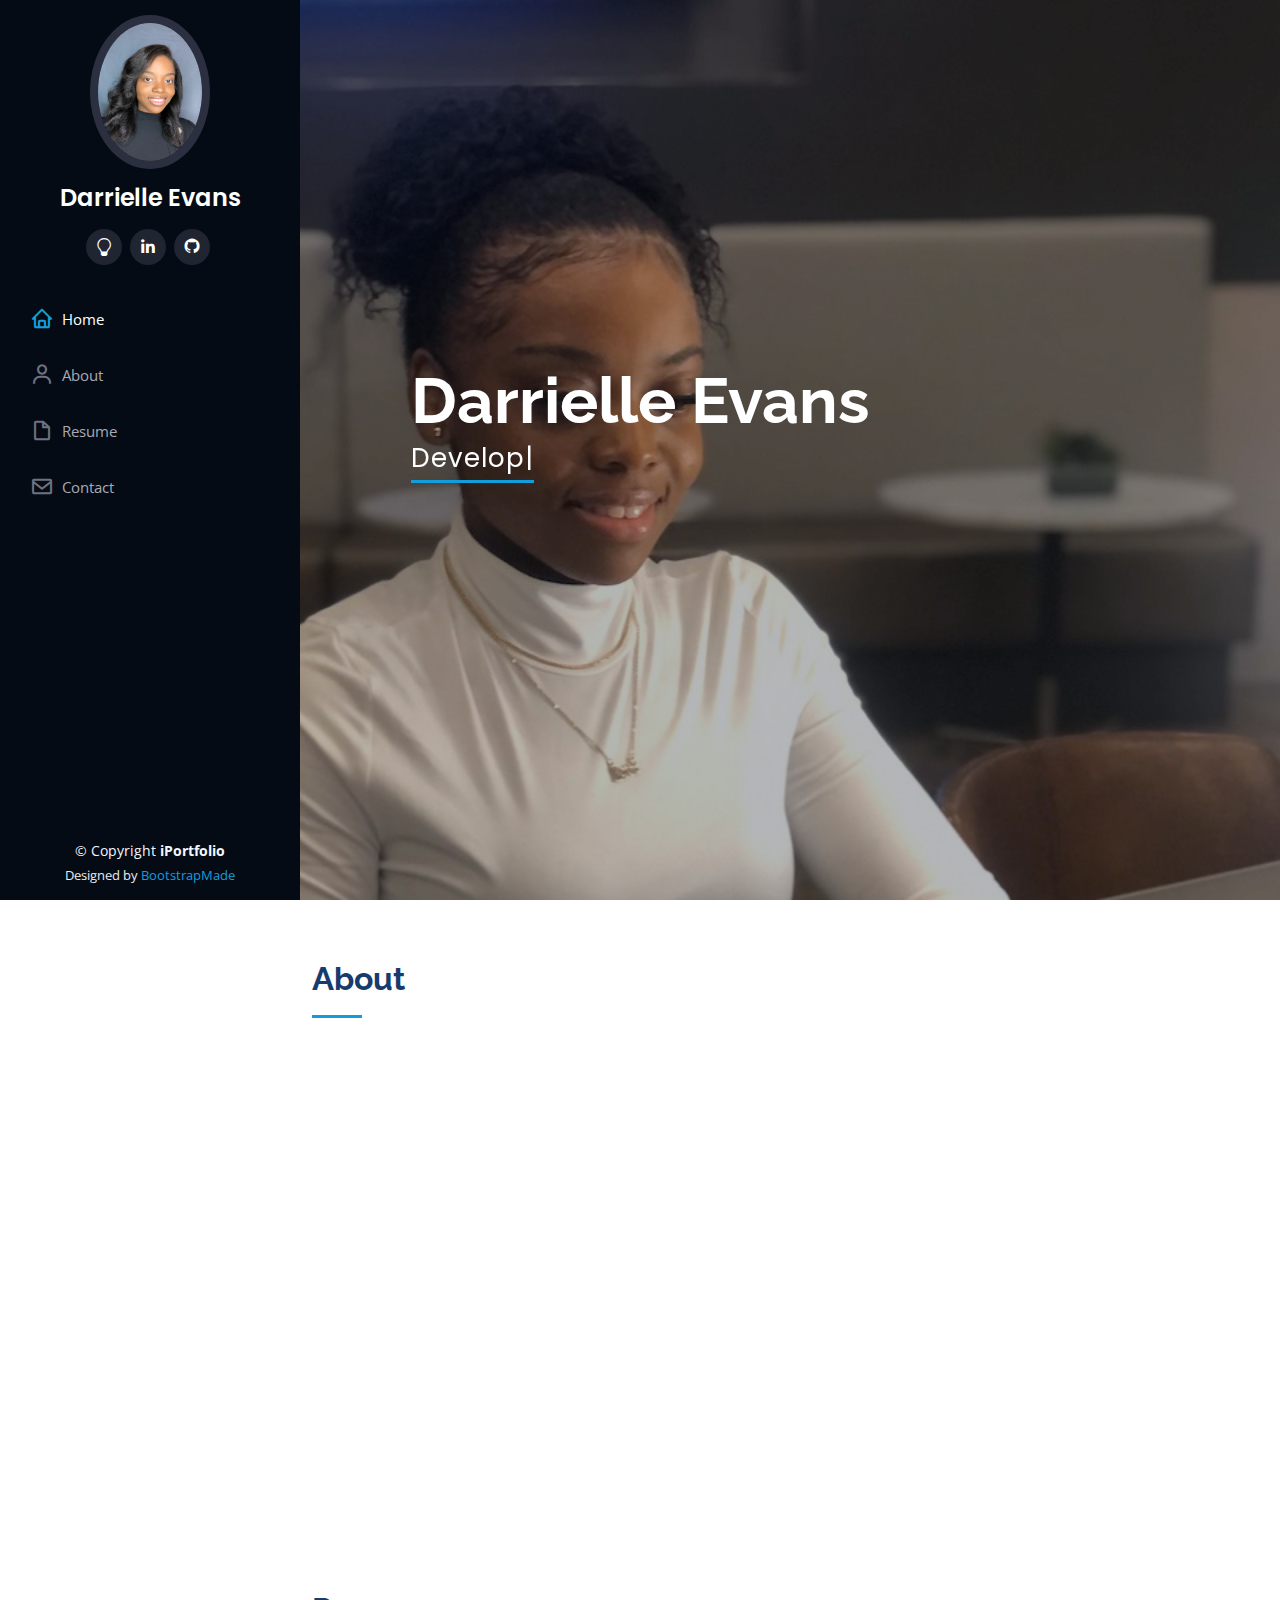
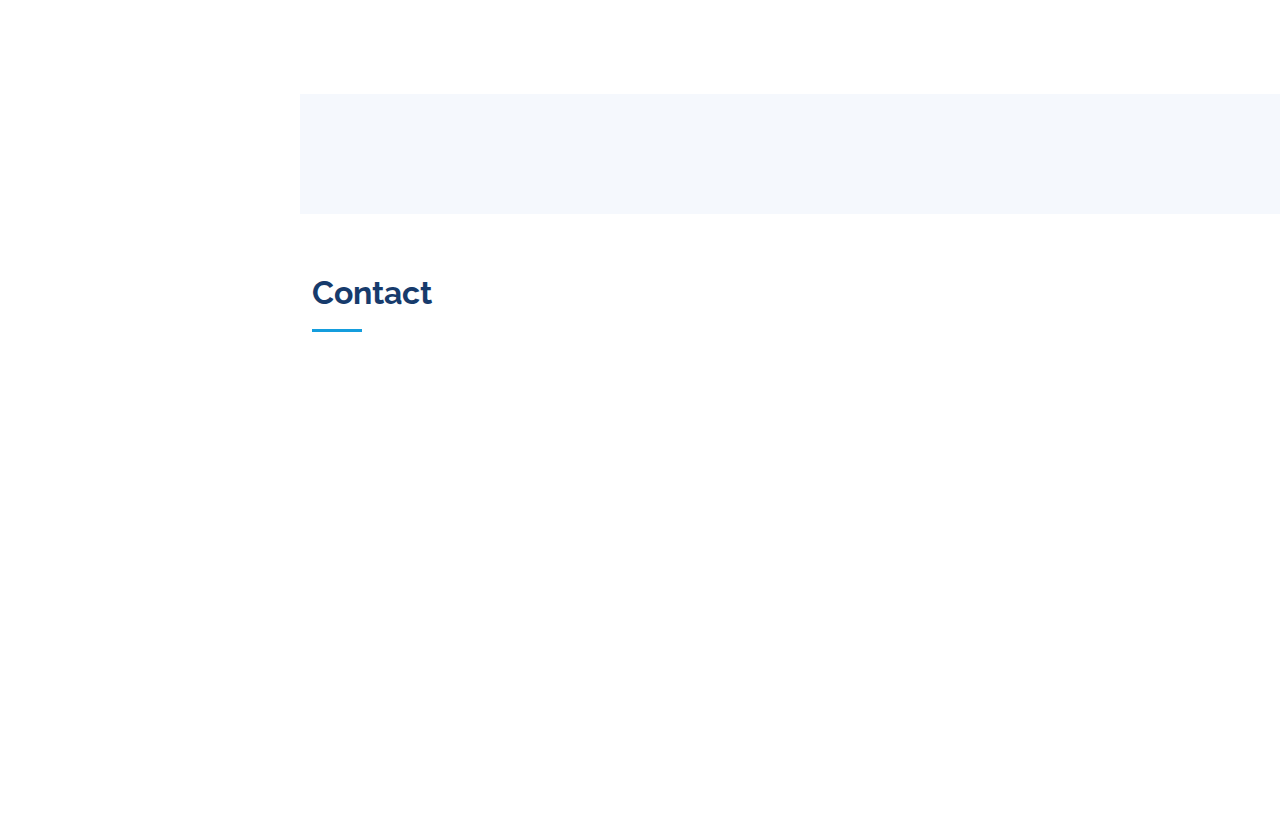
==== index.html @ 976f880f "changed title" ====
<!DOCTYPE html>
<html lang="en">

<head>
  <meta charset="utf-8">
  <meta content="width=device-width, initial-scale=1.0" name="viewport">

  <title>Darrielle Evans' Portfolio</title>
  <meta content="" name="description">
  <meta content="" name="keywords">

  <!-- Favicons -->
  <link href="assets/img/favicon.png" rel="icon">
  <link href="assets/img/apple-touch-icon.png" rel="apple-touch-icon">

  <!-- Google Fonts -->
  <link href="https://fonts.googleapis.com/css?family=Open+Sans:300,300i,400,400i,600,600i,700,700i|Raleway:300,300i,400,400i,500,500i,600,600i,700,700i|Poppins:300,300i,400,400i,500,500i,600,600i,700,700i" rel="stylesheet">

  <!-- Vendor CSS Files -->
  <link href="assets/vendor/aos/aos.css" rel="stylesheet">
  <link href="assets/vendor/bootstrap/css/bootstrap.min.css" rel="stylesheet">
  <link href="assets/vendor/bootstrap-icons/bootstrap-icons.css" rel="stylesheet">
  <link href="assets/vendor/boxicons/css/boxicons.min.css" rel="stylesheet">
  <link href="assets/vendor/glightbox/css/glightbox.min.css" rel="stylesheet">
  <link href="assets/vendor/swiper/swiper-bundle.min.css" rel="stylesheet">

  <!-- Template Main CSS File -->
  <link href="assets/css/style.css" rel="stylesheet">

  <!-- =======================================================
  * Template Name: iPortfolio - v3.7.0
  * Template URL: https://bootstrapmade.com/iportfolio-bootstrap-portfolio-websites-template/
  * Author: BootstrapMade.com
  * License: https://bootstrapmade.com/license/
  ======================================================== -->
</head>

<body>

  <!-- ======= Mobile nav toggle button ======= -->
  <i class="bi bi-list mobile-nav-toggle d-xl-none"></i>

  <!-- ======= Header ======= -->
  <header id="header">
    <div class="d-flex flex-column">

      <div class="profile">
        <img src="images/propic.jpg" alt="" class="img-fluid rounded-circle">
        <h1 class="text-light"><a href="index.html">Darrielle Evans</a></h1>
        <div class="social-links mt-3 text-center">
          <a href="https://www.bulbapp.com/Darrielleevans/portfolio" target="_blank" class="bulb"><i class="bx bxl-bi bi-lightbulb"></i></a>
          <a href="https://www.linkedin.com/in/darrielleevans/" target="_blank" class="linkedin"><i class="bx bxl-linkedin"></i></a>
          <a href="https://github.com/darrielleevans" target="_blank" class="github"><i class="bx bxl-github"></i></a>
        </div>
      </div>

      <nav id="navbar" class="nav-menu navbar">
        <ul>
          <li><a href="#hero" class="nav-link scrollto active"><i class="bx bx-home"></i> <span>Home</span></a></li>
          <li><a href="#about" class="nav-link scrollto"><i class="bx bx-user"></i> <span>About</span></a></li>
          <li><a href="#resume" class="nav-link scrollto"><i class="bx bx-file-blank"></i> <span>Resume</span></a></li>
          
          <li><a href="#contact" class="nav-link scrollto"><i class="bx bx-envelope"></i> <span>Contact</span></a></li>
        </ul>
      </nav><!-- .nav-menu -->
    </div>
  </header><!-- End Header -->

  <!-- ======= Hero Section ======= -->
  <section id="hero" class="d-flex flex-column justify-content-center align-items-center">
    <div class="hero-container" data-aos="fade-in">
      <h1>Darrielle Evans</h1>
      <p> <span class="typed" data-typed-items="Developer, Critical Thinker, Life-Long Learner"></span></p>
    </div>
  </section><!-- End Hero -->

  <main id="main">

    <!-- ======= About Section ======= -->
    <section id="about" class="about">
      <div class="container">

        <div class="section-title">
          <h2>About</h2>
          
        </div>

        <div class="row">
          <div class="col-lg-4" data-aos="fade-right">
            <img src="images/propic.jpg" class="img-fluid" alt="">
          </div>
          <div class="col-lg-8 pt-4 pt-lg-0 content" data-aos="fade-left">
            <h3>Front End Web Developer.</h3>
            <p class="fst-italic">
             HTML, CSS, JavaScript, React, Bootstrap
            </p>
            <div class="row">
              <div class="col-lg-6">
                <ul>
                  <li><i class="bi bi-chevron-right"></i> <strong>Website:</strong> <span>www.darrielleevans.com</span></li>
                  <li><i class="bi bi-chevron-right"></i> <strong>Email:</strong> <span>info@darrielleevans.com</span></li>
                  <li><i class="bi bi-chevron-right"></i> <strong>City:</strong> <span>Dallas-Forth Metroplex</span></li>
                </ul>

              </div>
              <p>Problem solver and goal-oriented Front End Developer pivoting from Education with experience designing webpages.
                  I have the ability to work cross-team or individually to strategize and meet goals. I love seeking new challenges.
              </p>

            </div>
            <p>
            
            </p>
          </div>
        </div>

      </div>
    </section><!-- End About Section -->


    

 

    <!-- ======= Resume Section ======= -->
    <section id="resume" class="resume">
      <div class="container">

        <div class="section-title">
          <h2>Resume</h2>
        </div>

        <div class="row">
          <div class="col-lg-6" data-aos="fade-up">
            <h3 class="resume-title">Sumary</h3>
            <div class="resume-item pb-0">
              <h4>Darrielle Evans</h4>
              <p><em>Innovative and deadline-driven Graphic Designer with 3+ years of experience designing and developing user-centered digital/print marketing material from initial concept to final, polished deliverable.</em></p>
              <ul>
                <li>Dallas, TX</li>
                <li>info@darrielleevans.com</li>
              </ul>
            </div>

            <h3 class="resume-title">Education</h3>
            <div class="resume-item">
              <h4>FrontEnd Web Development</h4>
              <h5>2022 - 2022</h5>
              <p><em>Techbridge Cohort</em></p>
            </div>
            <div class="resume-item">
              <h4>Bachelor of Science Criminology </h4>
              <h5>2012 - 2017</h5>
              <p><em>Florida State University, Tallahassee, FL</em></p>
            </div>
          </div>
          <div class="col-lg-6" data-aos="fade-up" data-aos-delay="100">
            <h3 class="resume-title">Professional Experience</h3>
            <div class="resume-item">
              <h4>Teacher</h4>
              <h5>2020 - 2021</h5>
              <p><em>Arlington ISD, Arlington, Texas </em></p>
              <ul>
                <li>Provided a differentiated learning environment to ensure student success for various learners.
                </li>

              </ul>
            </div>
            <div class="resume-item">
              <h4>Teacher</h4>
              <h5>2019 - 2019</h5>
              <p><em>Desoto ISD, Desoto, TX</em></p>
              <ul>
                <li>Created various lessons and activities for students that allowed them to observe, question, and investigate the content to promote critical thinking skills. </li>

              </ul>
            </div>
            <div class="resume-item">
                <h4>Guest Teacher</h4>
                <h5>2017 - 2019</h5>
                <p><em>Broward County Schools , Fort Lauderdale, FL </em></p>
                <ul>
                  <li>Instructed students according to lesson plans provided by the teacher of record. Practiced effective classroom management strategies as a substitute teacher to ensure a productive learning environment for student
                  </li>
  
                </ul>
              </div>
              <div class="resume-item">
                <h4>Customer Service Rep.</h4>
                <h5>2016 - 2017</h5>
                <p><em>Remote </em></p>
                <ul>
                  <li>Handled high volume calls providing account inquiries and requests to Amazon Prime customers. Placed orders for customers for various products. Provided customer resolution to ensure a positive experience with Amazon.
                  </li>
  
                </ul>
              </div>
              <div class="resume-item">
                <h4>Apple</h4>
                <h5>2015 - 2016</h5>
                <p><em>Remote </em></p>
                <ul>
                  <li>Partnered with customers to ensure satisfaction. Responsible for troubleshooting iPhone and Mac issues. Educated customers on how to beneficially use their products. 

                  </li>
  
                </ul>
              </div>
              <div class="resume-item">
                <h4>Guest Service Lead</h4>
                <h5>2009 - 2015</h5>
                <p><em>Sunrise & Tallahassee, FL </em></p>
                <ul>
                  <li>Started as a bagging clerk and was promoted to cashier & self check-out attendant within 6 months. After 2 years, I was promoted to guest service lead where I was responsible for managing associates on the front end for the night shift and reporting and accounting for all monetary items utilized. 
                  </li>
  
                </ul>
              </div>
          </div>
        </div>

      </div>
    </section><!-- End Resume Section -->

    <!-- ======= Portfolio Section ======= -->
    <section id="portfolio" class="portfolio section-bg">
      <div class="container">

       <!-- <div class="section-title">
          <h2>Portfolio</h2>
          <p>Magnam dolores commodi suscipit. Necessitatibus eius consequatur ex aliquid fuga eum quidem. Sit sint consectetur velit. Quisquam quos quisquam cupiditate. Et nemo qui impedit suscipit alias ea. Quia fugiat sit in iste officiis commodi quidem hic quas.</p>
        </div>

        <div class="row" data-aos="fade-up">
          <div class="col-lg-12 d-flex justify-content-center">
            <ul id="portfolio-flters">
              <li data-filter="*" class="filter-active">All</li>
              <li data-filter=".filter-app">App</li>
              <li data-filter=".filter-card">Card</li>
              <li data-filter=".filter-web">Web</li>
            </ul>
          </div>
        </div>

        <div class="row portfolio-container" data-aos="fade-up" data-aos-delay="100">

          <div class="col-lg-4 col-md-6 portfolio-item filter-app">
            <div class="portfolio-wrap">
              <img src="assets/img/portfolio/portfolio-1.jpg" class="img-fluid" alt="">
              <div class="portfolio-links">
                <a href="assets/img/portfolio/portfolio-1.jpg" data-gallery="portfolioGallery" class="portfolio-lightbox" title="App 1"><i class="bx bx-plus"></i></a>
                <a href="portfolio-details.html" title="More Details"><i class="bx bx-link"></i></a>
              </div>
            </div>
          </div>

          <div class="col-lg-4 col-md-6 portfolio-item filter-web">
            <div class="portfolio-wrap">
              <img src="assets/img/portfolio/portfolio-2.jpg" class="img-fluid" alt="">
              <div class="portfolio-links">
                <a href="assets/img/portfolio/portfolio-2.jpg" data-gallery="portfolioGallery" class="portfolio-lightbox" title="Web 3"><i class="bx bx-plus"></i></a>
                <a href="portfolio-details.html" title="More Details"><i class="bx bx-link"></i></a>
              </div>
            </div>
          </div>




        </div>

      </div>
    -->
    </section><!-- End Portfolio Section -->

 

  

    <!-- ======= Contact Section ======= -->
    <section id="contact" class="contact">
      <div class="container">

        <div class="section-title">
          <h2>Contact</h2>
         
        </div>

        <div class="row" data-aos="fade-in">

          <div class="col-lg-5 d-flex align-items-stretch">
            <div class="info">
              <div class="address">
                <i class="bi bi-geo-alt"></i>
                <h4>Location:</h4>
                <p>Dallas, Tx</p>
              </div>

              <div class="email">
                <i class="bi bi-envelope"></i>
                <h4>Email:</h4>
                <p>info@darrielleevans.com</p>
              </div>



              
            </div>

          </div>

          <div class="col-lg-7 mt-5 mt-lg-0 d-flex align-items-stretch">
            <iframe src="https://www.google.com/maps/embed?pb=!1m18!1m12!1m3!1d429176.33076014783!2d-97.0117475533647!3d32.82035248265739!2m3!1f0!2f0!3f0!3m2!1i1024!2i768!4f13.1!3m3!1m2!1s0x864c19f77b45974b%3A0xb9ec9ba4f647678f!2sDallas%2C%20TX%2C%20USA!5e0!3m2!1sen!2sbg!4v1617461266663!5m2!1sen!2sbg" frameborder="0" style="border:0; width: 100%; height: 310px;" allowfullscreen></iframe>


        </div>

      </div>
    </section><!-- End Contact Section -->

  </main><!-- End #main -->

  <!-- ======= Footer ======= -->
  <footer id="footer">
    <div class="container">
      <div class="copyright">
        &copy; Copyright <strong><span>iPortfolio</span></strong>
      </div>
      <div class="credits">
        <!-- All the links in the footer should remain intact. -->
        <!-- You can delete the links only if you purchased the pro version. -->
        <!-- Licensing information: https://bootstrapmade.com/license/ -->
        <!-- Purchase the pro version with working PHP/AJAX contact form: https://bootstrapmade.com/iportfolio-bootstrap-portfolio-websites-template/ -->
        Designed by <a href="https://bootstrapmade.com/">BootstrapMade</a>
      </div>
    </div>
  </footer><!-- End  Footer -->

  <a href="#" class="back-to-top d-flex align-items-center justify-content-center"><i class="bi bi-arrow-up-short"></i></a>

  <!-- Vendor JS Files -->
  <script src="assets/vendor/purecounter/purecounter.js"></script>
  <script src="assets/vendor/aos/aos.js"></script>
  <script src="assets/vendor/bootstrap/js/bootstrap.bundle.min.js"></script>
  <script src="assets/vendor/glightbox/js/glightbox.min.js"></script>
  <script src="assets/vendor/isotope-layout/isotope.pkgd.min.js"></script>
  <script src="assets/vendor/swiper/swiper-bundle.min.js"></script>
  <script src="assets/vendor/typed.js/typed.min.js"></script>
  <script src="assets/vendor/waypoints/noframework.waypoints.js"></script>
  <script src="assets/vendor/php-email-form/validate.js"></script>

  <!-- Template Main JS File -->
  <script src="assets/js/main.js"></script>

</body>

</html>
---- assets/css/style.css ----
/**
* Template Name: iPortfolio - v3.7.0
* Template URL: https://bootstrapmade.com/iportfolio-bootstrap-portfolio-websites-template/
* Author: BootstrapMade.com
* License: https://bootstrapmade.com/license/
*/

/*--------------------------------------------------------------
# General
--------------------------------------------------------------*/
body {
  font-family: "Open Sans", sans-serif;
  color: #272829;
}

a {
  color: #149ddd;
  text-decoration: none;
}

a:hover {
  color: #37b3ed;
  text-decoration: none;
}

h1, h2, h3, h4, h5, h6 {
  font-family: "Raleway", sans-serif;
}

/*--------------------------------------------------------------
# Back to top button
--------------------------------------------------------------*/
.back-to-top {
  position: fixed;
  visibility: hidden;
  opacity: 0;
  right: 15px;
  bottom: 15px;
  z-index: 996;
  background: #149ddd;
  width: 40px;
  height: 40px;
  border-radius: 50px;
  transition: all 0.4s;
}
.back-to-top i {
  font-size: 28px;
  color: #fff;
  line-height: 0;
}
.back-to-top:hover {
  background: #2eafec;
  color: #fff;
}
.back-to-top.active {
  visibility: visible;
  opacity: 1;
}

/*--------------------------------------------------------------
# Header
--------------------------------------------------------------*/
#header {
  position: fixed;
  top: 0;
  left: 0;
  bottom: 0;
  width: 300px;
  transition: all ease-in-out 0.5s;
  z-index: 9997;
  transition: all 0.5s;
  padding: 0 15px;
  background: #040b14;
  overflow-y: auto;
}
#header .profile img {
  margin: 15px auto;
  display: block;
  width: 120px;
  border: 8px solid #2c2f3f;
}
#header .profile h1 {
  font-size: 24px;
  margin: 0;
  padding: 0;
  font-weight: 600;
  -moz-text-align-last: center;
  text-align-last: center;
  font-family: "Poppins", sans-serif;
}
#header .profile h1 a, #header .profile h1 a:hover {
  color: #fff;
  text-decoration: none;
}
#header .profile .social-links a {
  font-size: 18px;
  display: inline-block;
  background: #212431;
  color: #fff;
  line-height: 1;
  padding: 8px 0;
  margin-right: 4px;
  border-radius: 50%;
  text-align: center;
  width: 36px;
  height: 36px;
  transition: 0.3s;
}
#header .profile .social-links a:hover {
  background: #149ddd;
  color: #fff;
  text-decoration: none;
}

#main {
  margin-left: 300px;
}

@media (max-width: 1199px) {
  #header {
    left: -300px;
  }

  #main {
    margin-left: 0;
  }
}
/*--------------------------------------------------------------
# Navigation Menu
--------------------------------------------------------------*/
/* Desktop Navigation */
.nav-menu {
  padding: 30px 0 0 0;
}
.nav-menu * {
  margin: 0;
  padding: 0;
  list-style: none;
}
.nav-menu > ul > li {
  position: relative;
  white-space: nowrap;
}
.nav-menu a, .nav-menu a:focus {
  display: flex;
  align-items: center;
  color: #a8a9b4;
  padding: 12px 15px;
  margin-bottom: 8px;
  transition: 0.3s;
  font-size: 15px;
}
.nav-menu a i, .nav-menu a:focus i {
  font-size: 24px;
  padding-right: 8px;
  color: #6f7180;
}
.nav-menu a:hover, .nav-menu .active, .nav-menu .active:focus, .nav-menu li:hover > a {
  text-decoration: none;
  color: #fff;
}
.nav-menu a:hover i, .nav-menu .active i, .nav-menu .active:focus i, .nav-menu li:hover > a i {
  color: #149ddd;
}

/* Mobile Navigation */
.mobile-nav-toggle {
  position: fixed;
  right: 15px;
  top: 15px;
  z-index: 9998;
  border: 0;
  font-size: 24px;
  transition: all 0.4s;
  outline: none !important;
  background-color: #149ddd;
  color: #fff;
  width: 40px;
  height: 40px;
  display: inline-flex;
  align-items: center;
  justify-content: center;
  line-height: 0;
  border-radius: 50px;
  cursor: pointer;
}

.mobile-nav-active {
  overflow: hidden;
}
.mobile-nav-active #header {
  left: 0;
}

/*--------------------------------------------------------------
# Hero Section
--------------------------------------------------------------*/
#hero {
  width: 100%;
  height: 100vh;
  background: url("/images/darriellepic.jpg") top center;
  background-size: cover;
}
#hero:before {
  content: "";
  background: rgba(5, 13, 24, 0.3);
  position: absolute;
  bottom: 0;
  top: 0;
  left: 0;
  right: 0;
  z-index: 1;
}
#hero .hero-container {
  position: relative;
  z-index: 2;
  min-width: 300px;
}
#hero h1 {
  margin: 0 0 10px 0;
  font-size: 64px;
  font-weight: 700;
  line-height: 56px;
  color: #fff;
}
#hero p {
  color: #fff;
  margin-bottom: 50px;
  font-size: 26px;
  font-family: "Poppins", sans-serif;
}
#hero p span {
  color: #fff;
  padding-bottom: 4px;
  letter-spacing: 1px;
  border-bottom: 3px solid #149ddd;
}
@media (min-width: 1024px) {
  #hero {
    background-attachment: fixed;
  }
}
@media (max-width: 768px) {
  #hero h1 {
    font-size: 28px;
    line-height: 36px;
  }
  #hero h2 {
    font-size: 18px;
    line-height: 24px;
    margin-bottom: 30px;
  }
}

/*--------------------------------------------------------------
# Sections General
--------------------------------------------------------------*/
section {
  padding: 60px 0;
  overflow: hidden;
}

.section-bg {
  background: #f5f8fd;
}

.section-title {
  padding-bottom: 30px;
}
.section-title h2 {
  font-size: 32px;
  font-weight: bold;
  margin-bottom: 20px;
  padding-bottom: 20px;
  position: relative;
  color: #173b6c;
}
.section-title h2::after {
  content: "";
  position: absolute;
  display: block;
  width: 50px;
  height: 3px;
  background: #149ddd;
  bottom: 0;
  left: 0;
}
.section-title p {
  margin-bottom: 0;
}

/*--------------------------------------------------------------
# About
--------------------------------------------------------------*/
.about .content h3 {
  font-weight: 700;
  font-size: 26px;
  color: #173b6c;
}
.about .content ul {
  list-style: none;
  padding: 0;
}
.about .content ul li {
  margin-bottom: 20px;
  display: flex;
  align-items: center;
}
.about .content ul strong {
  margin-right: 10px;
}
.about .content ul i {
  font-size: 16px;
  margin-right: 5px;
  color: #149ddd;
  line-height: 0;
}
.about .content p:last-child {
  margin-bottom: 0;
}

/*--------------------------------------------------------------
# Facts
--------------------------------------------------------------*/
.facts {
  padding-bottom: 30px;
}
.facts .count-box {
  padding: 30px;
  width: 100%;
}
.facts .count-box i {
  display: block;
  font-size: 44px;
  color: #149ddd;
  float: left;
  line-height: 0;
}
.facts .count-box span {
  font-size: 48px;
  line-height: 40px;
  display: block;
  font-weight: 700;
  color: #050d18;
  margin-left: 60px;
}
.facts .count-box p {
  padding: 15px 0 0 0;
  margin: 0 0 0 60px;
  font-family: "Raleway", sans-serif;
  font-size: 14px;
  color: #122f57;
}
.facts .count-box a {
  font-weight: 600;
  display: block;
  margin-top: 20px;
  color: #122f57;
  font-size: 15px;
  font-family: "Poppins", sans-serif;
  transition: ease-in-out 0.3s;
}
.facts .count-box a:hover {
  color: #1f5297;
}

/*--------------------------------------------------------------
# Akills
--------------------------------------------------------------*/
.skills .progress {
  height: 60px;
  display: block;
  background: none;
  border-radius: 0;
}
.skills .progress .skill {
  padding: 0;
  margin: 0 0 6px 0;
  text-transform: uppercase;
  display: block;
  font-weight: 600;
  font-family: "Poppins", sans-serif;
  color: #050d18;
}
.skills .progress .skill .val {
  float: right;
  font-style: normal;
}
.skills .progress-bar-wrap {
  background: #dce8f8;
  height: 10px;
}
.skills .progress-bar {
  width: 1px;
  height: 10px;
  transition: 0.9s;
  background-color: #149ddd;
}

/*--------------------------------------------------------------
# Resume
--------------------------------------------------------------*/
.resume .resume-title {
  font-size: 26px;
  font-weight: 700;
  margin-top: 20px;
  margin-bottom: 20px;
  color: #050d18;
}
.resume .resume-item {
  padding: 0 0 20px 20px;
  margin-top: -2px;
  border-left: 2px solid #1f5297;
  position: relative;
}
.resume .resume-item h4 {
  line-height: 18px;
  font-size: 18px;
  font-weight: 600;
  text-transform: uppercase;
  font-family: "Poppins", sans-serif;
  color: #050d18;
  margin-bottom: 10px;
}
.resume .resume-item h5 {
  font-size: 16px;
  background: #e4edf9;
  padding: 5px 15px;
  display: inline-block;
  font-weight: 600;
  margin-bottom: 10px;
}
.resume .resume-item ul {
  padding-left: 20px;
}
.resume .resume-item ul li {
  padding-bottom: 10px;
}
.resume .resume-item:last-child {
  padding-bottom: 0;
}
.resume .resume-item::before {
  content: "";
  position: absolute;
  width: 16px;
  height: 16px;
  border-radius: 50px;
  left: -9px;
  top: 0;
  background: #fff;
  border: 2px solid #1f5297;
}

/*--------------------------------------------------------------
# Portfolio
--------------------------------------------------------------*/
.portfolio .portfolio-item {
  margin-bottom: 30px;
}
.portfolio #portfolio-flters {
  padding: 0;
  margin: 0 auto 35px auto;
  list-style: none;
  text-align: center;
  background: #fff;
  border-radius: 50px;
  padding: 2px 15px;
}
.portfolio #portfolio-flters li {
  cursor: pointer;
  display: inline-block;
  padding: 10px 15px 8px 15px;
  font-size: 14px;
  font-weight: 600;
  line-height: 1;
  text-transform: uppercase;
  color: #272829;
  margin-bottom: 5px;
  transition: all 0.3s ease-in-out;
}
.portfolio #portfolio-flters li:hover, .portfolio #portfolio-flters li.filter-active {
  color: #149ddd;
}
.portfolio #portfolio-flters li:last-child {
  margin-right: 0;
}
.portfolio .portfolio-wrap {
  transition: 0.3s;
  position: relative;
  overflow: hidden;
  z-index: 1;
}
.portfolio .portfolio-wrap::before {
  content: "";
  background: rgba(255, 255, 255, 0.5);
  position: absolute;
  left: 0;
  right: 0;
  top: 0;
  bottom: 0;
  transition: all ease-in-out 0.3s;
  z-index: 2;
  opacity: 0;
}
.portfolio .portfolio-wrap .portfolio-links {
  opacity: 1;
  left: 0;
  right: 0;
  bottom: -60px;
  z-index: 3;
  position: absolute;
  transition: all ease-in-out 0.3s;
  display: flex;
  justify-content: center;
}
.portfolio .portfolio-wrap .portfolio-links a {
  color: #fff;
  font-size: 28px;
  text-align: center;
  background: rgba(20, 157, 221, 0.75);
  transition: 0.3s;
  width: 50%;
}
.portfolio .portfolio-wrap .portfolio-links a:hover {
  background: rgba(20, 157, 221, 0.95);
}
.portfolio .portfolio-wrap .portfolio-links a + a {
  border-left: 1px solid #37b3ed;
}
.portfolio .portfolio-wrap:hover::before {
  top: 0;
  left: 0;
  right: 0;
  bottom: 0;
  opacity: 1;
}
.portfolio .portfolio-wrap:hover .portfolio-links {
  opacity: 1;
  bottom: 0;
}

/*--------------------------------------------------------------
# Portfolio Details
--------------------------------------------------------------*/
.portfolio-details {
  padding-top: 40px;
}
.portfolio-details .portfolio-details-slider img {
  width: 100%;
}
.portfolio-details .portfolio-details-slider .swiper-pagination {
  margin-top: 20px;
  position: relative;
}
.portfolio-details .portfolio-details-slider .swiper-pagination .swiper-pagination-bullet {
  width: 12px;
  height: 12px;
  background-color: #fff;
  opacity: 1;
  border: 1px solid #149ddd;
}
.portfolio-details .portfolio-details-slider .swiper-pagination .swiper-pagination-bullet-active {
  background-color: #149ddd;
}
.portfolio-details .portfolio-info {
  padding: 30px;
  box-shadow: 0px 0 30px rgba(5, 13, 24, 0.08);
}
.portfolio-details .portfolio-info h3 {
  font-size: 22px;
  font-weight: 700;
  margin-bottom: 20px;
  padding-bottom: 20px;
  border-bottom: 1px solid #eee;
}
.portfolio-details .portfolio-info ul {
  list-style: none;
  padding: 0;
  font-size: 15px;
}
.portfolio-details .portfolio-info ul li + li {
  margin-top: 10px;
}
.portfolio-details .portfolio-description {
  padding-top: 30px;
}
.portfolio-details .portfolio-description h2 {
  font-size: 26px;
  font-weight: 700;
  margin-bottom: 20px;
}
.portfolio-details .portfolio-description p {
  padding: 0;
}

/*--------------------------------------------------------------
# Services
--------------------------------------------------------------*/
.services .icon-box {
  margin-bottom: 20px;
}
.services .icon {
  float: left;
  display: flex;
  align-items: center;
  justify-content: center;
  width: 54px;
  height: 54px;
  background: #149ddd;
  border-radius: 50%;
  transition: 0.5s;
  border: 1px solid #149ddd;
}
.services .icon i {
  color: #fff;
  font-size: 24px;
  line-height: 0;
}
.services .icon-box:hover .icon {
  background: #fff;
}
.services .icon-box:hover .icon i {
  color: #149ddd;
}
.services .title {
  margin-left: 80px;
  font-weight: 700;
  margin-bottom: 15px;
  font-size: 18px;
}
.services .title a {
  color: #343a40;
}
.services .title a:hover {
  color: #149ddd;
}
.services .description {
  margin-left: 80px;
  line-height: 24px;
  font-size: 14px;
}

/*--------------------------------------------------------------
# Testimonials
--------------------------------------------------------------*/
.testimonials .testimonials-carousel, .testimonials .testimonials-slider {
  overflow: hidden;
}
.testimonials .testimonial-item {
  box-sizing: content-box;
  text-align: center;
  min-height: 320px;
}
.testimonials .testimonial-item .testimonial-img {
  width: 90px;
  border-radius: 50%;
  margin: 0 auto;
}
.testimonials .testimonial-item h3 {
  font-size: 18px;
  font-weight: bold;
  margin: 10px 0 5px 0;
  color: #111;
}
.testimonials .testimonial-item h4 {
  font-size: 14px;
  color: #999;
  margin: 0;
}
.testimonials .testimonial-item .quote-icon-left, .testimonials .testimonial-item .quote-icon-right {
  color: #c3e8fa;
  font-size: 26px;
}
.testimonials .testimonial-item .quote-icon-left {
  display: inline-block;
  left: -5px;
  position: relative;
}
.testimonials .testimonial-item .quote-icon-right {
  display: inline-block;
  right: -5px;
  position: relative;
  top: 10px;
}
.testimonials .testimonial-item p {
  font-style: italic;
  margin: 0 15px 15px 15px;
  padding: 20px;
  background: #fff;
  position: relative;
  margin-bottom: 35px;
  border-radius: 6px;
  box-shadow: 0px 2px 15px rgba(0, 0, 0, 0.1);
}
.testimonials .testimonial-item p::after {
  content: "";
  width: 0;
  height: 0;
  border-top: 20px solid #fff;
  border-right: 20px solid transparent;
  border-left: 20px solid transparent;
  position: absolute;
  bottom: -20px;
  left: calc(50% - 20px);
}
.testimonials .swiper-pagination {
  margin-top: 20px;
  position: relative;
}
.testimonials .swiper-pagination .swiper-pagination-bullet {
  width: 12px;
  height: 12px;
  background-color: #fff;
  opacity: 1;
  border: 1px solid #149ddd;
}
.testimonials .swiper-pagination .swiper-pagination-bullet-active {
  background-color: #149ddd;
}

/*--------------------------------------------------------------
# Contact
--------------------------------------------------------------*/
.contact {
  padding-bottom: 130px;
}
.contact .info {
  padding: 30px;
  background: #fff;
  width: 100%;
  box-shadow: 0 0 24px 0 rgba(0, 0, 0, 0.12);
}
.contact .info i {
  font-size: 20px;
  color: #149ddd;
  float: left;
  width: 44px;
  height: 44px;
  background: #dff3fc;
  display: flex;
  justify-content: center;
  align-items: center;
  border-radius: 50px;
  transition: all 0.3s ease-in-out;
}
.contact .info h4 {
  padding: 0 0 0 60px;
  font-size: 22px;
  font-weight: 600;
  margin-bottom: 5px;
  color: #050d18;
}
.contact .info p {
  padding: 0 0 10px 60px;
  margin-bottom: 20px;
  font-size: 14px;
  color: #173b6c;
}
.contact .info .email p {
  padding-top: 5px;
}
.contact .info .social-links {
  padding-left: 60px;
}
.contact .info .social-links a {
  font-size: 18px;
  display: inline-block;
  background: #333;
  color: #fff;
  line-height: 1;
  padding: 8px 0;
  border-radius: 50%;
  text-align: center;
  width: 36px;
  height: 36px;
  transition: 0.3s;
  margin-right: 10px;
}
.contact .info .social-links a:hover {
  background: #149ddd;
  color: #fff;
}
.contact .info .email:hover i, .contact .info .address:hover i, .contact .info .phone:hover i {
  background: #149ddd;
  color: #fff;
}
.contact .php-email-form {
  width: 100%;
  padding: 30px;
  background: #fff;
  box-shadow: 0 0 24px 0 rgba(0, 0, 0, 0.12);
}
.contact .php-email-form .form-group {
  padding-bottom: 8px;
}
.contact .php-email-form .validate {
  display: none;
  color: red;
  margin: 0 0 15px 0;
  font-weight: 400;
  font-size: 13px;
}
.contact .php-email-form .error-message {
  display: none;
  color: #fff;
  background: #ed3c0d;
  text-align: left;
  padding: 15px;
  font-weight: 600;
}
.contact .php-email-form .error-message br + br {
  margin-top: 25px;
}
.contact .php-email-form .sent-message {
  display: none;
  color: #fff;
  background: #18d26e;
  text-align: center;
  padding: 15px;
  font-weight: 600;
}
.contact .php-email-form .loading {
  display: none;
  background: #fff;
  text-align: center;
  padding: 15px;
}
.contact .php-email-form .loading:before {
  content: "";
  display: inline-block;
  border-radius: 50%;
  width: 24px;
  height: 24px;
  margin: 0 10px -6px 0;
  border: 3px solid #18d26e;
  border-top-color: #eee;
  -webkit-animation: animate-loading 1s linear infinite;
  animation: animate-loading 1s linear infinite;
}
.contact .php-email-form .form-group {
  margin-bottom: 15px;
}
.contact .php-email-form label {
  padding-bottom: 8px;
}
.contact .php-email-form input, .contact .php-email-form textarea {
  border-radius: 0;
  box-shadow: none;
  font-size: 14px;
}
.contact .php-email-form input {
  height: 44px;
}
.contact .php-email-form textarea {
  padding: 10px 15px;
}
.contact .php-email-form button[type=submit] {
  background: #149ddd;
  border: 0;
  padding: 10px 24px;
  color: #fff;
  transition: 0.4s;
  border-radius: 4px;
}
.contact .php-email-form button[type=submit]:hover {
  background: #37b3ed;
}
@-webkit-keyframes animate-loading {
  0% {
    transform: rotate(0deg);
  }
  100% {
    transform: rotate(360deg);
  }
}
@keyframes animate-loading {
  0% {
    transform: rotate(0deg);
  }
  100% {
    transform: rotate(360deg);
  }
}

/*--------------------------------------------------------------
# Breadcrumbs
--------------------------------------------------------------*/
.breadcrumbs {
  padding: 20px 0;
  background: #f9f9f9;
}
.breadcrumbs h2 {
  font-size: 26px;
  font-weight: 300;
}
.breadcrumbs ol {
  display: flex;
  flex-wrap: wrap;
  list-style: none;
  padding: 0;
  margin: 0;
  font-size: 15px;
}
.breadcrumbs ol li + li {
  padding-left: 10px;
}
.breadcrumbs ol li + li::before {
  display: inline-block;
  padding-right: 10px;
  color: #0e2442;
  content: "/";
}
@media (max-width: 768px) {
  .breadcrumbs .d-flex {
    display: block !important;
  }
  .breadcrumbs ol {
    display: block;
  }
  .breadcrumbs ol li {
    display: inline-block;
  }
}

/*--------------------------------------------------------------
# Footer
--------------------------------------------------------------*/
#footer {
  padding: 15px;
  color: #f4f6fd;
  font-size: 14px;
  position: fixed;
  left: 0;
  bottom: 0;
  width: 300px;
  z-index: 9999;
  background: #040b14;
}
#footer .copyright {
  text-align: center;
}
#footer .credits {
  padding-top: 5px;
  text-align: center;
  font-size: 13px;
  color: #eaebf0;
}
@media (max-width: 1199px) {
  #footer {
    position: static;
    width: auto;
    padding-right: 20px 15px;
  }
}
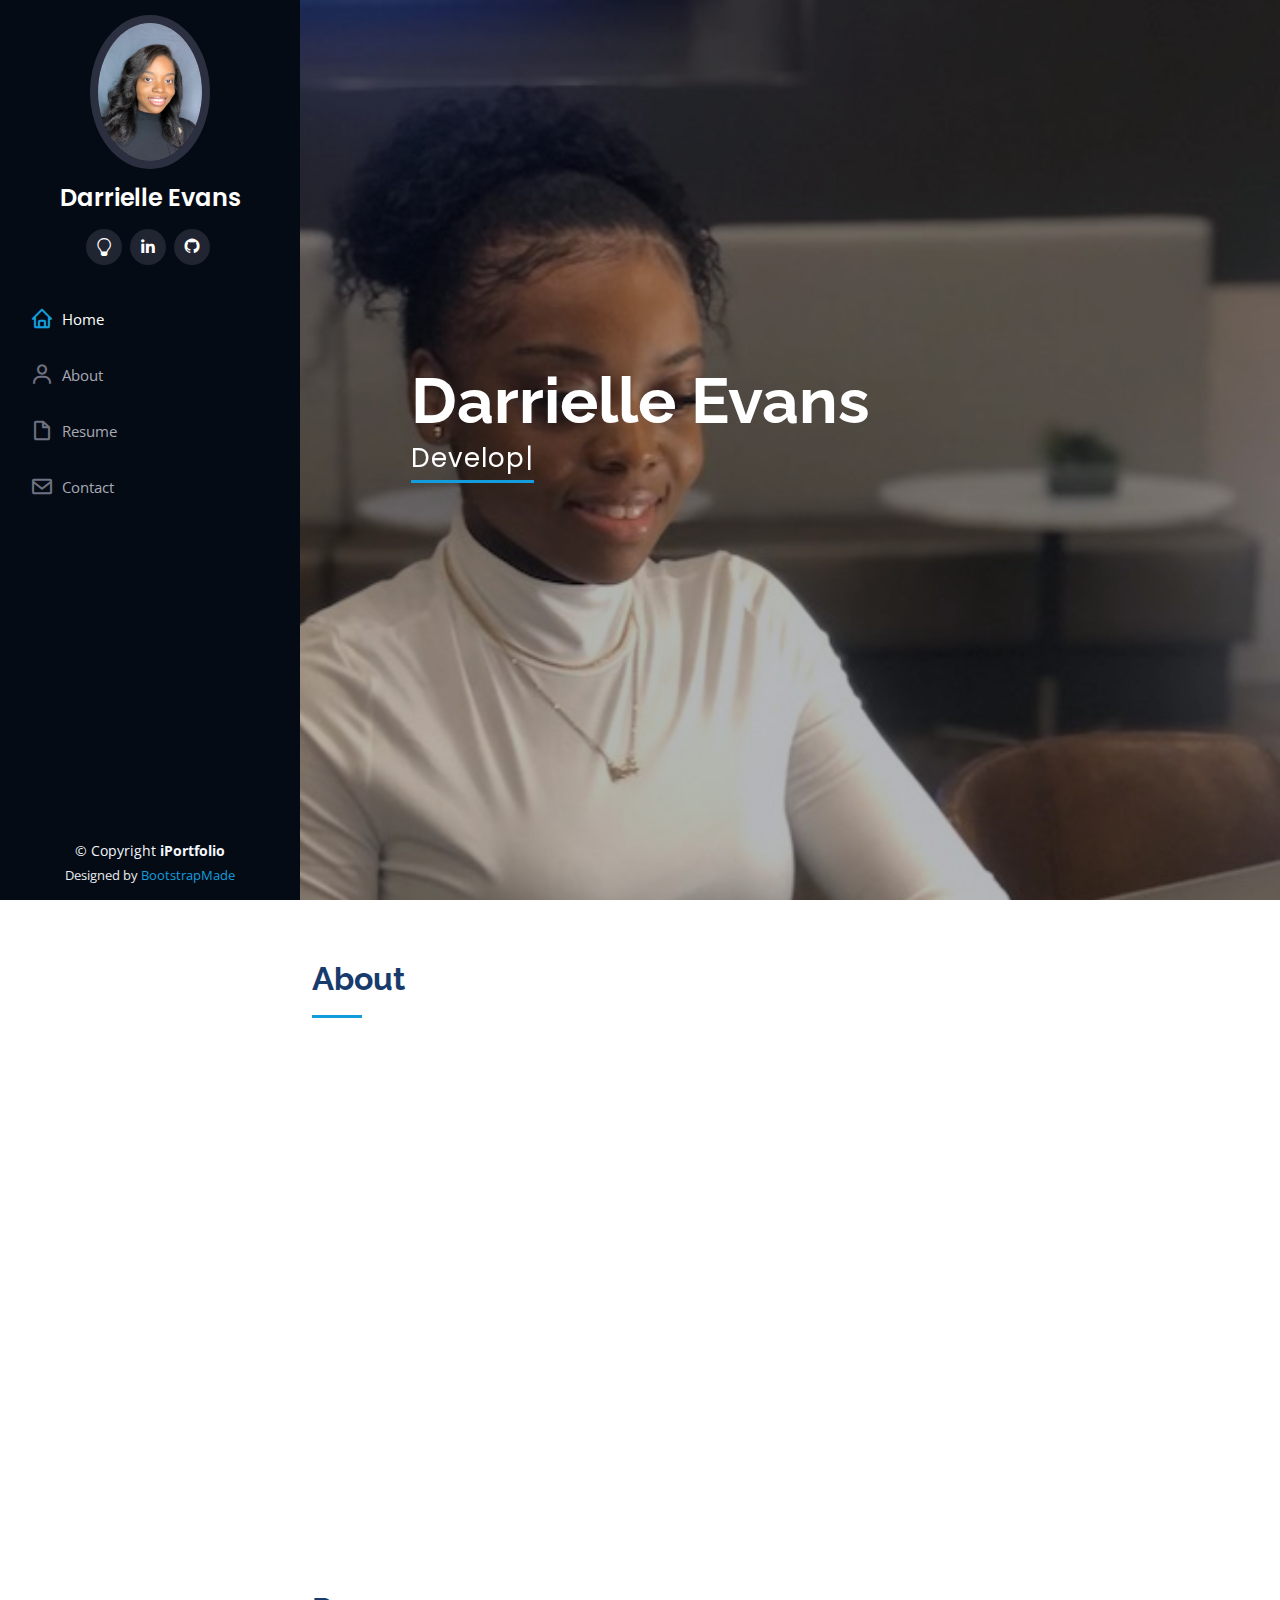
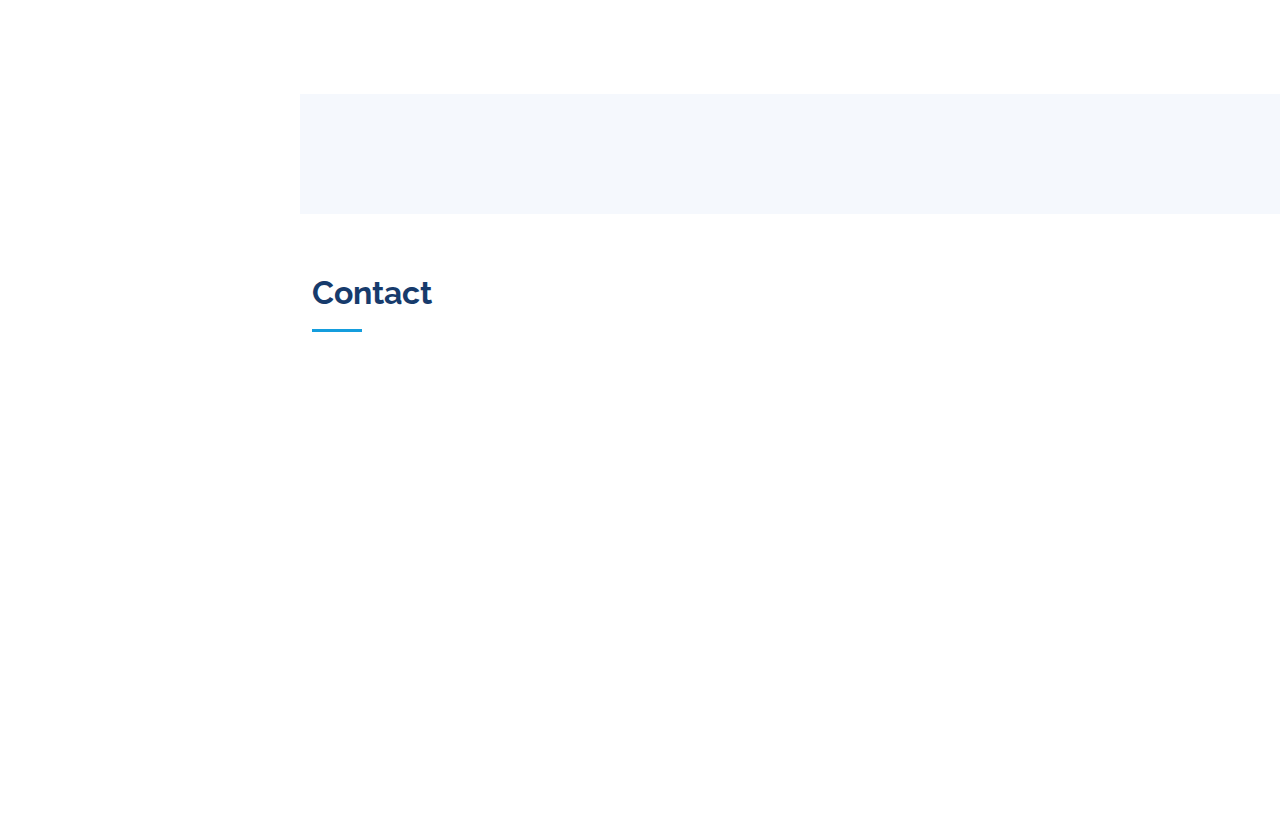
==== commit 2b2431b2: "changed location of images" ====
--- a/index.html
+++ b/index.html
@@ -45,7 +45,7 @@
     <div class="d-flex flex-column">
 
       <div class="profile">
-        <img src="images/propic.jpg" alt="" class="img-fluid rounded-circle">
+        <img src="assets/img/propic.jpg" alt="" class="img-fluid rounded-circle">
         <h1 class="text-light"><a href="index.html">Darrielle Evans</a></h1>
         <div class="social-links mt-3 text-center">
           <a href="https://www.bulbapp.com/Darrielleevans/portfolio" target="_blank" class="bulb"><i class="bx bxl-bi bi-lightbulb"></i></a>
@@ -87,7 +87,7 @@
 
         <div class="row">
           <div class="col-lg-4" data-aos="fade-right">
-            <img src="images/propic.jpg" class="img-fluid" alt="">
+            <img id="randimg" src="assets/img/propic.jpg" class="img-fluid" alt="">
           </div>
           <div class="col-lg-8 pt-4 pt-lg-0 content" data-aos="fade-left">
             <h3>Front End Web Developer.</h3>
@@ -103,7 +103,7 @@
                 </ul>
 
               </div>
-              <p>Problem solver and goal-oriented Front End Developer pivoting from Education with experience designing webpages.
+              <p>Problem solver and goal-oriented FrontEnd Developer pivoting from Education with experience designing webpages.
                   I have the ability to work cross-team or individually to strategize and meet goals. I love seeking new challenges.
               </p>
 
@@ -135,7 +135,7 @@
             <h3 class="resume-title">Sumary</h3>
             <div class="resume-item pb-0">
               <h4>Darrielle Evans</h4>
-              <p><em>Innovative and deadline-driven Graphic Designer with 3+ years of experience designing and developing user-centered digital/print marketing material from initial concept to final, polished deliverable.</em></p>
+             
               <ul>
                 <li>Dallas, TX</li>
                 <li>info@darrielleevans.com</li>
--- a/assets/css/style.css
+++ b/assets/css/style.css
@@ -198,8 +198,10 @@
 #hero {
   width: 100%;
   height: 100vh;
-  background: url("/images/darriellepic.jpg") top center;
+  background: url("/assets/img/darriellepic.jpg") top center;
+
   background-size: cover;
+  overflow: hidden;
 }
 #hero:before {
   content: "";
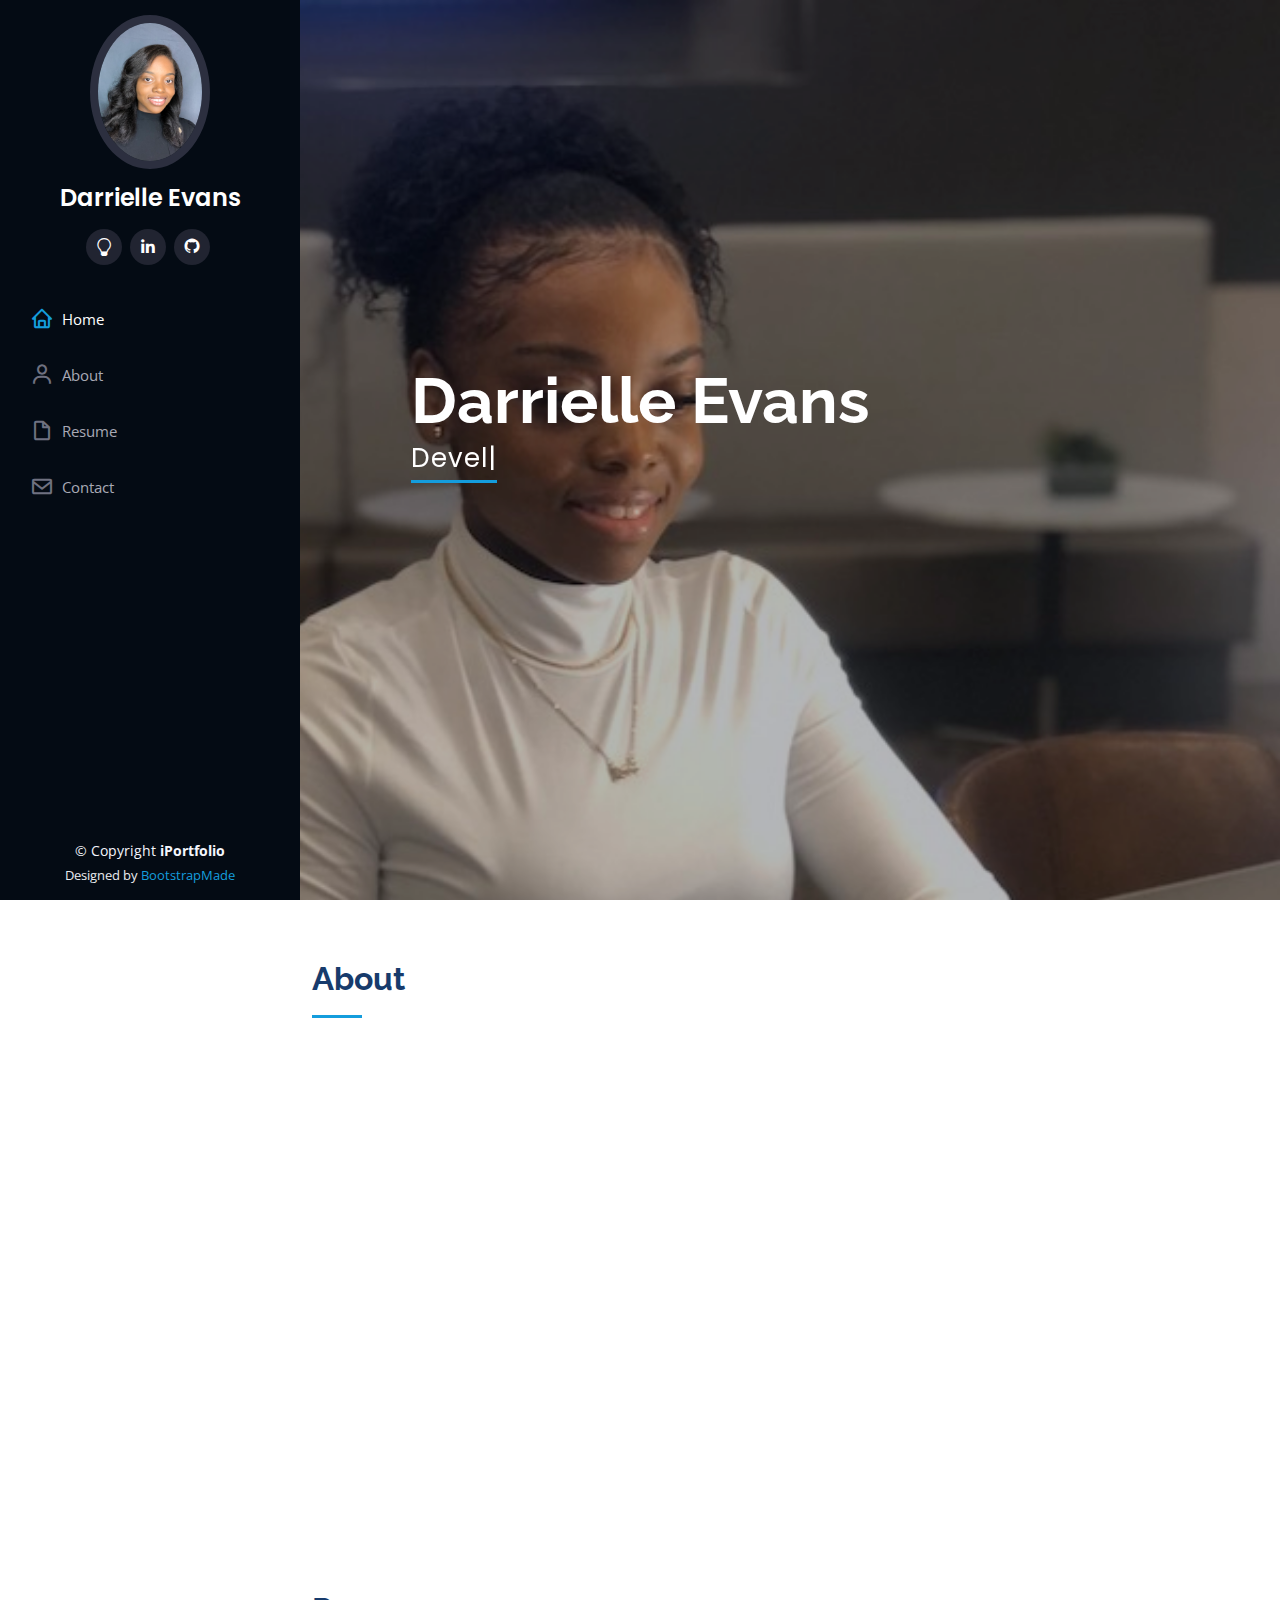
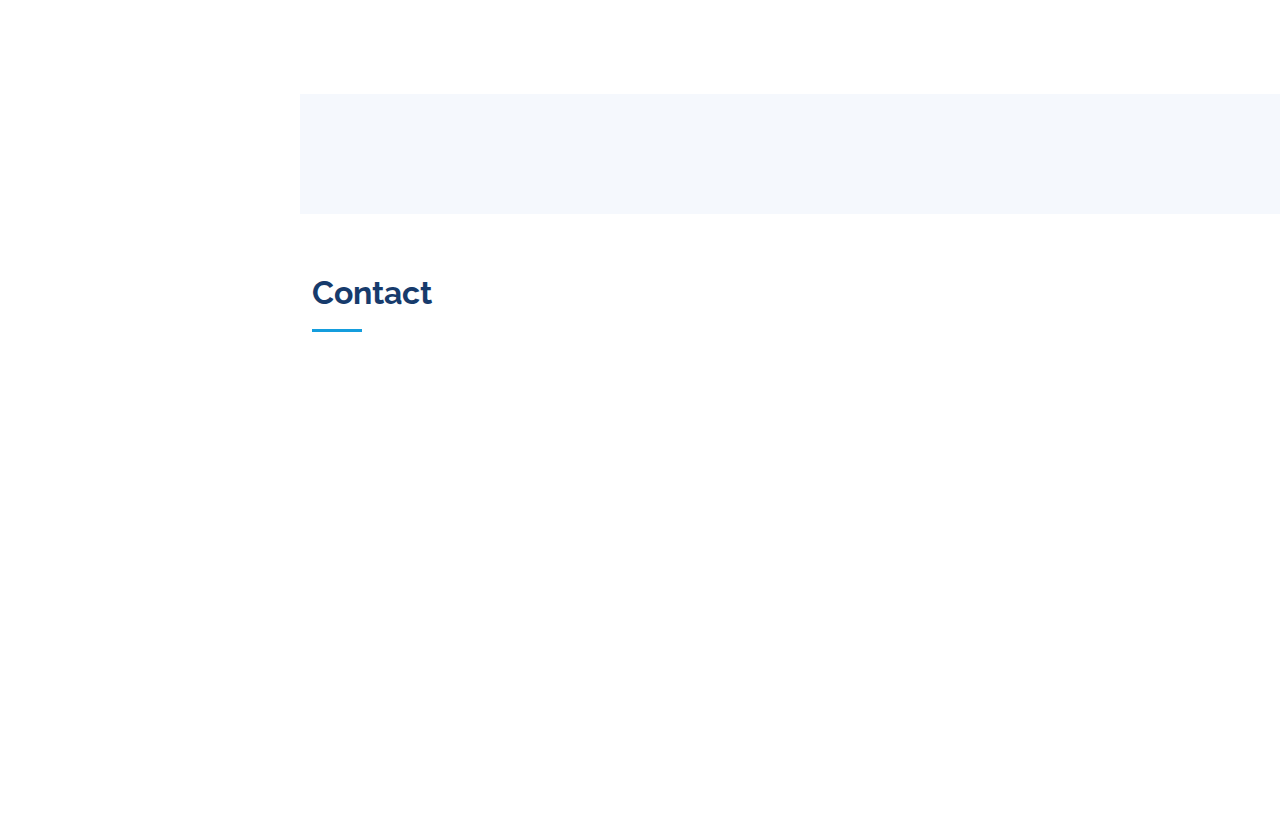
==== commit a3e38477: "changed spelling" ====
--- a/index.html
+++ b/index.html
@@ -90,7 +90,7 @@
             <img id="randimg" src="assets/img/propic.jpg" class="img-fluid" alt="">
           </div>
           <div class="col-lg-8 pt-4 pt-lg-0 content" data-aos="fade-left">
-            <h3>Front End Web Developer.</h3>
+            <h3>FrontEnd Web Developer.</h3>
             <p class="fst-italic">
              HTML, CSS, JavaScript, React, Bootstrap
             </p>
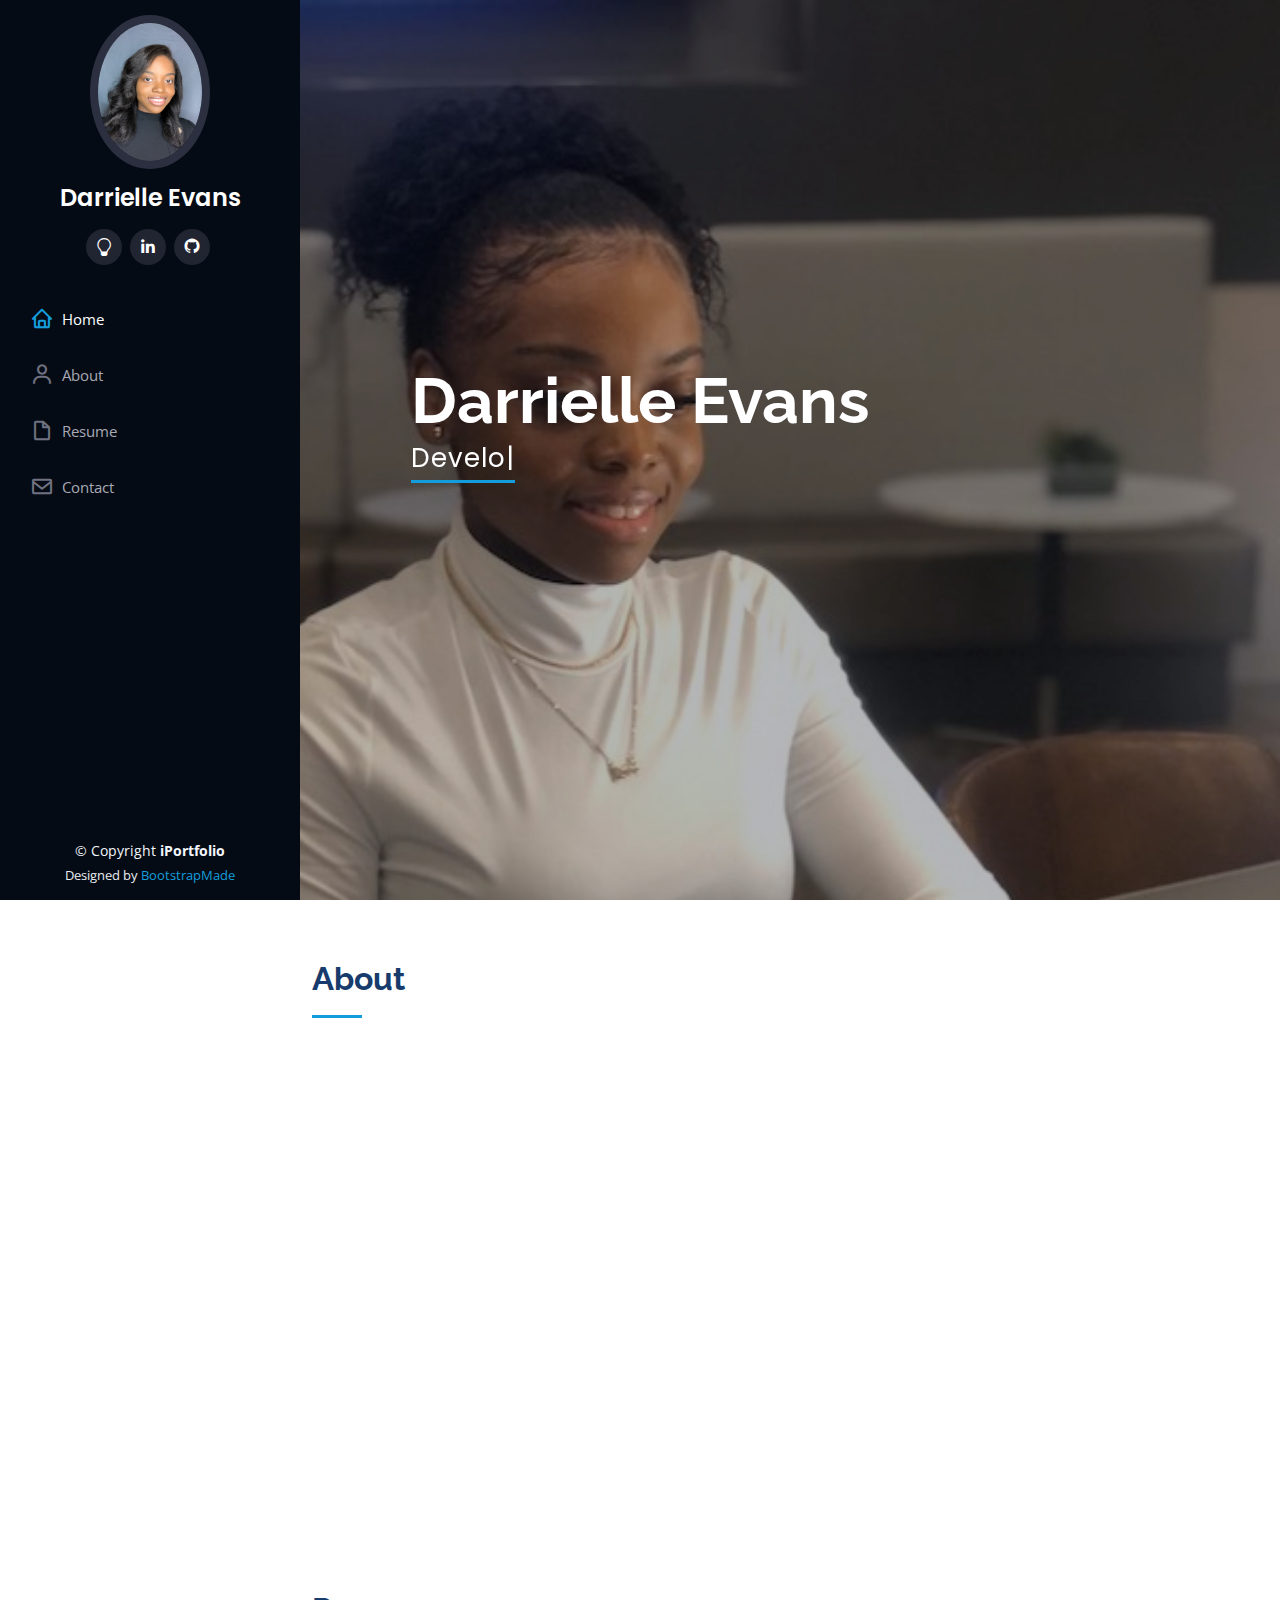
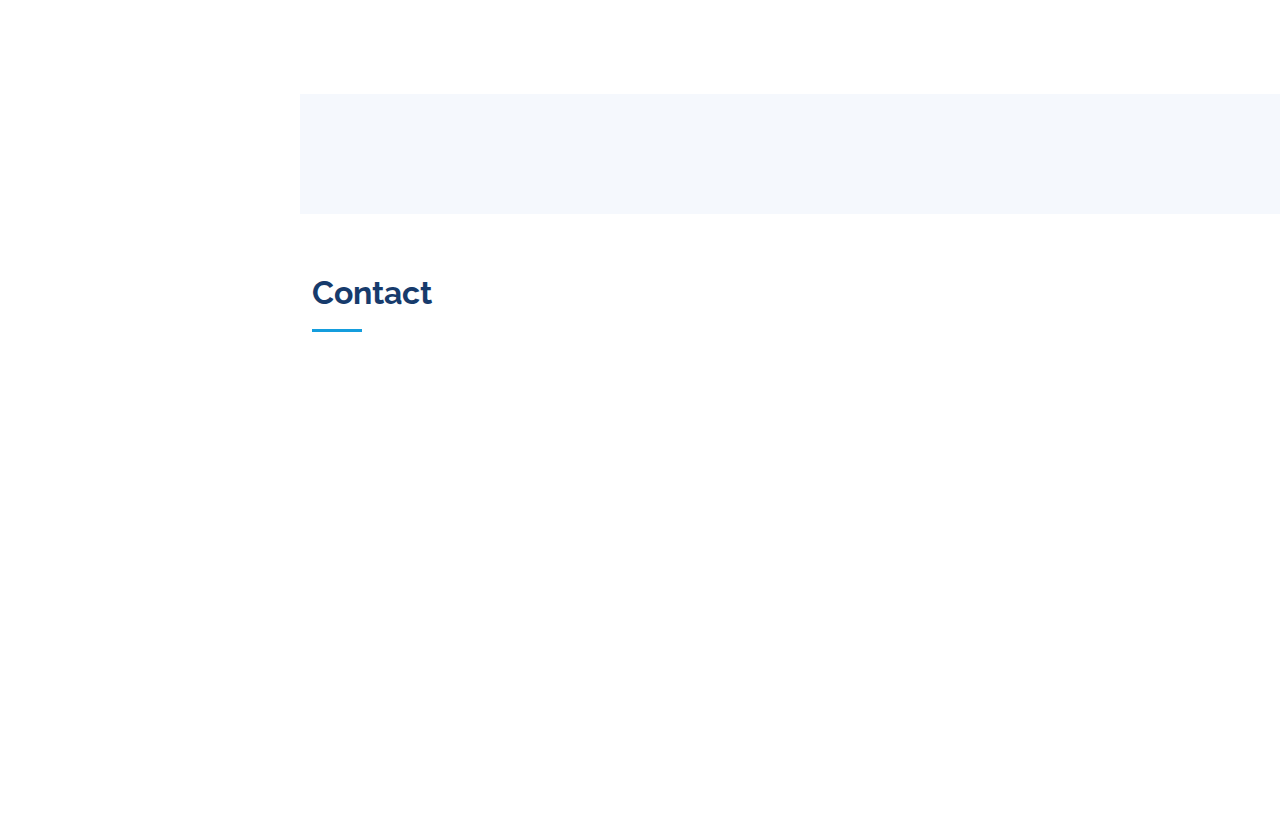
==== commit 064a3fa8: "corrections made" ====
--- a/index.html
+++ b/index.html
@@ -99,7 +99,7 @@
                 <ul>
                   <li><i class="bi bi-chevron-right"></i> <strong>Website:</strong> <span>www.darrielleevans.com</span></li>
                   <li><i class="bi bi-chevron-right"></i> <strong>Email:</strong> <span>info@darrielleevans.com</span></li>
-                  <li><i class="bi bi-chevron-right"></i> <strong>City:</strong> <span>Dallas-Forth Metroplex</span></li>
+                  <li><i class="bi bi-chevron-right"></i> <strong>City:</strong> <span>Dallas-Fort Worth Metroplex</span></li>
                 </ul>
 
               </div>
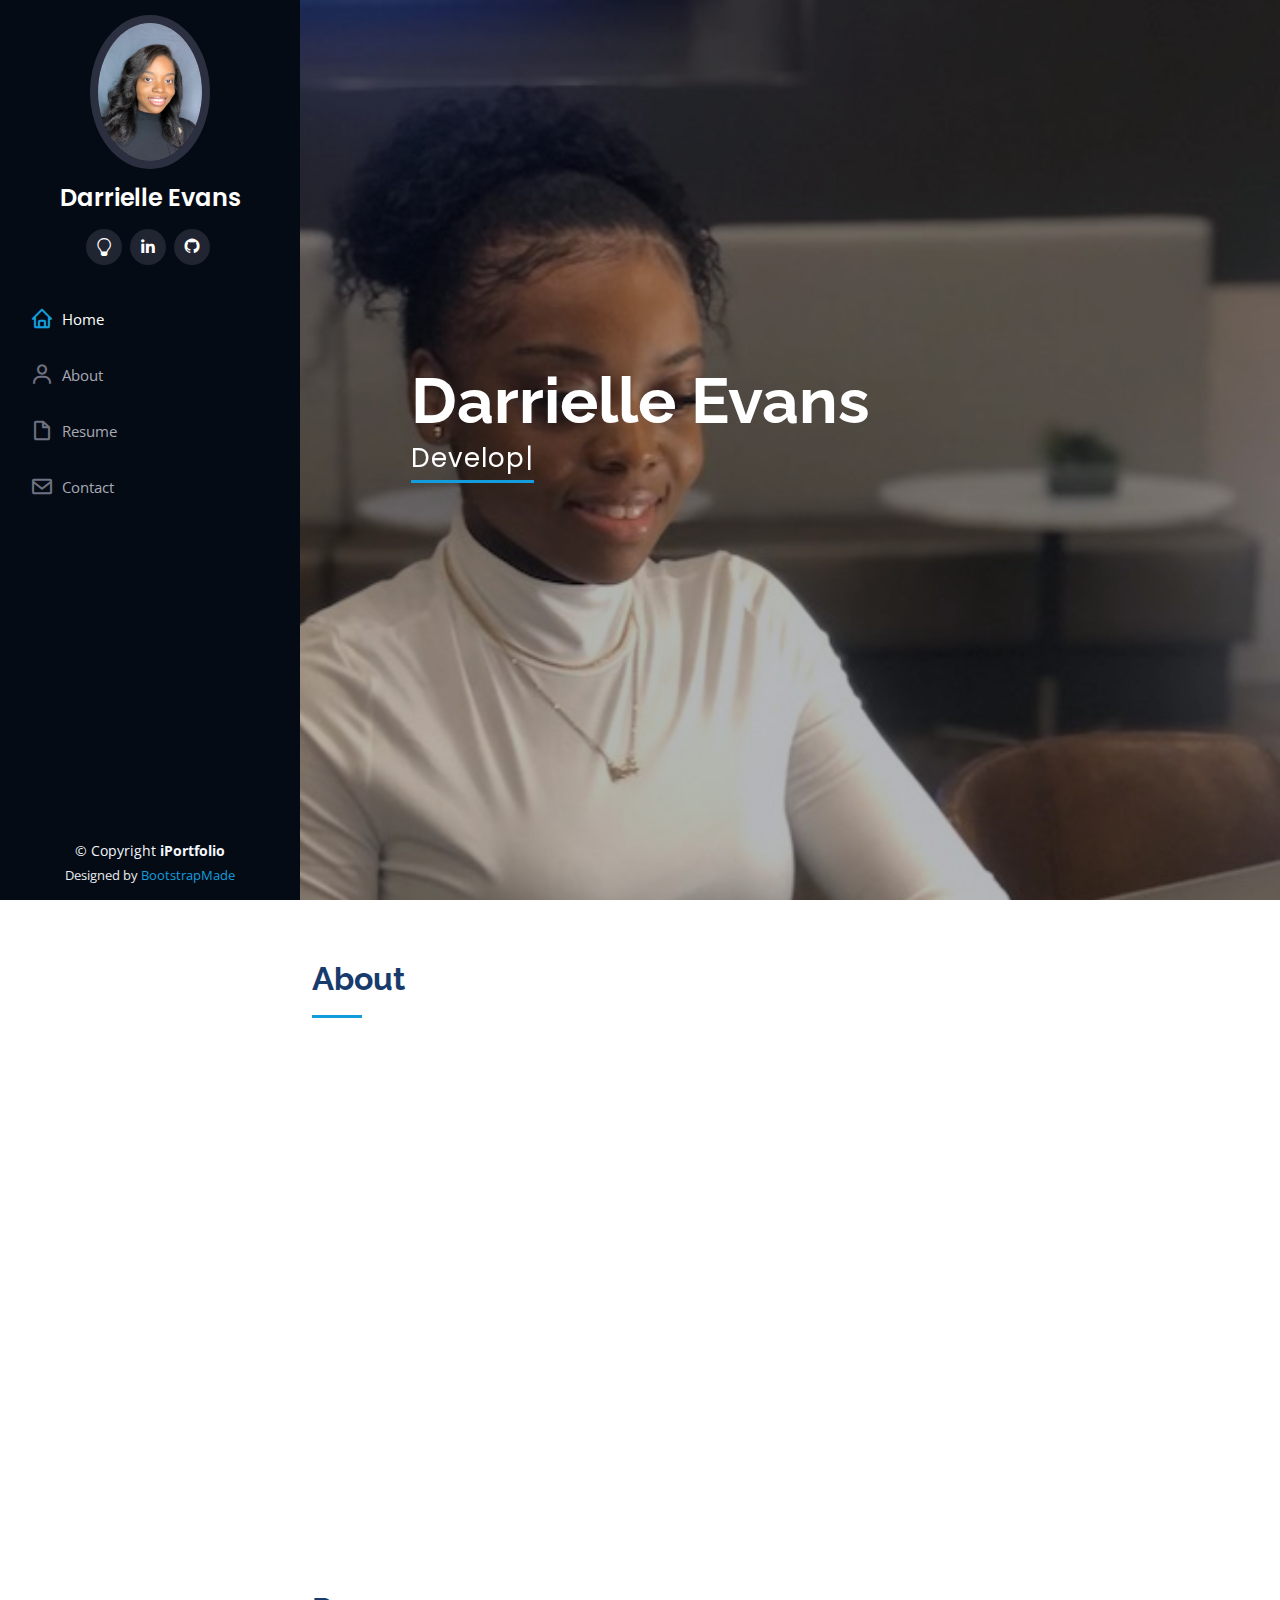
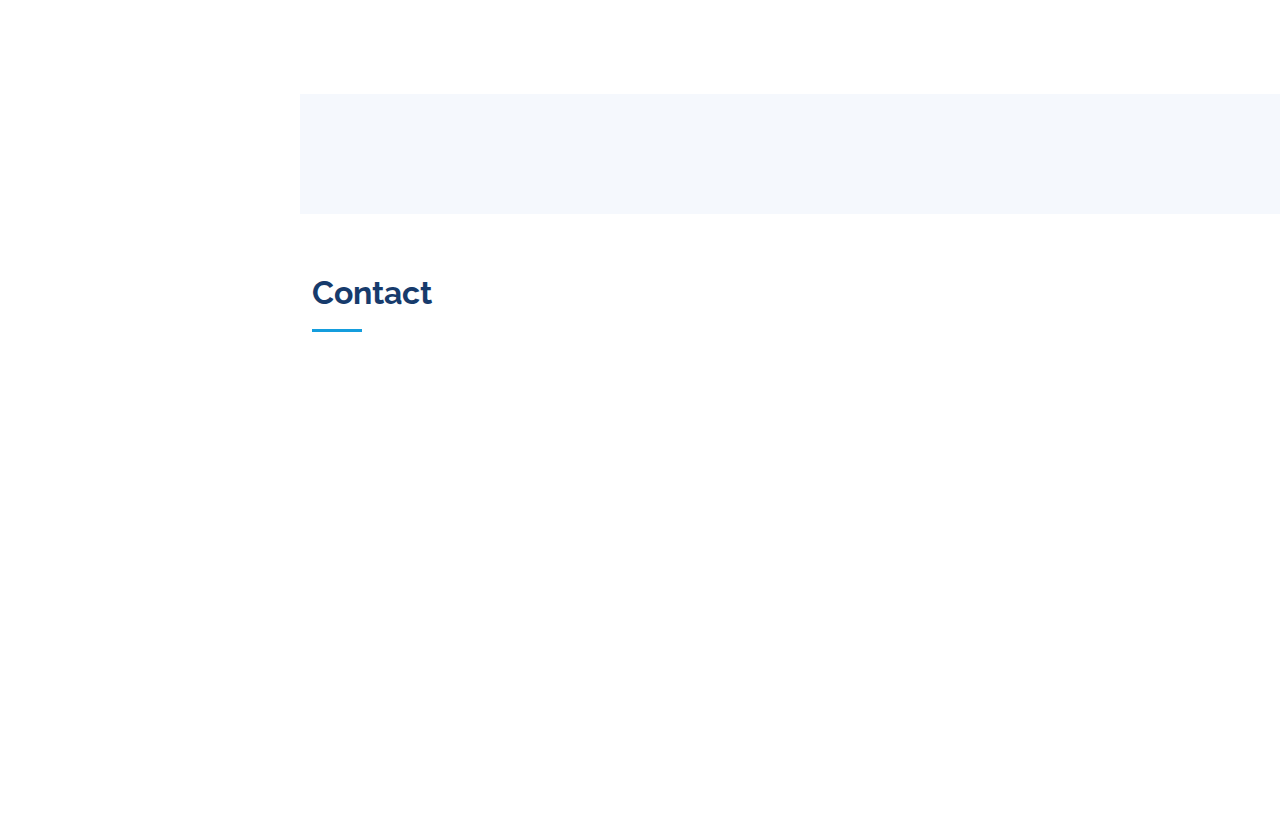
==== commit 3ac0e000: "changed resume items" ====
--- a/index.html
+++ b/index.html
@@ -90,7 +90,7 @@
             <img id="randimg" src="assets/img/propic.jpg" class="img-fluid" alt="">
           </div>
           <div class="col-lg-8 pt-4 pt-lg-0 content" data-aos="fade-left">
-            <h3>FrontEnd Web Developer.</h3>
+            <h3>Front End Web Developer</h3>
             <p class="fst-italic">
              HTML, CSS, JavaScript, React, Bootstrap
             </p>
@@ -103,7 +103,7 @@
                 </ul>
 
               </div>
-              <p>Problem solver and goal-oriented FrontEnd Developer pivoting from Education with experience designing webpages.
+              <p>Problem solver and goal-oriented Front End Developer pivoting from Education with experience designing webpages.
                   I have the ability to work cross-team or individually to strategize and meet goals. I love seeking new challenges.
               </p>
 
@@ -144,7 +144,7 @@
 
             <h3 class="resume-title">Education</h3>
             <div class="resume-item">
-              <h4>FrontEnd Web Development</h4>
+              <h4>Front End Web Development</h4>
               <h5>2022 - 2022</h5>
               <p><em>Techbridge Cohort</em></p>
             </div>
@@ -180,13 +180,13 @@
                 <h5>2017 - 2019</h5>
                 <p><em>Broward County Schools , Fort Lauderdale, FL </em></p>
                 <ul>
-                  <li>Instructed students according to lesson plans provided by the teacher of record. Practiced effective classroom management strategies as a substitute teacher to ensure a productive learning environment for student
+                  <li>Instructed students according to lesson plans provided by the teacher of record. Practiced effective classroom management strategies as a substitute teacher to ensure a productive learning environment for students.
                   </li>
   
                 </ul>
               </div>
               <div class="resume-item">
-                <h4>Customer Service Rep.</h4>
+                <h4>Customer Service Representative</h4>
                 <h5>2016 - 2017</h5>
                 <p><em>Remote </em></p>
                 <ul>
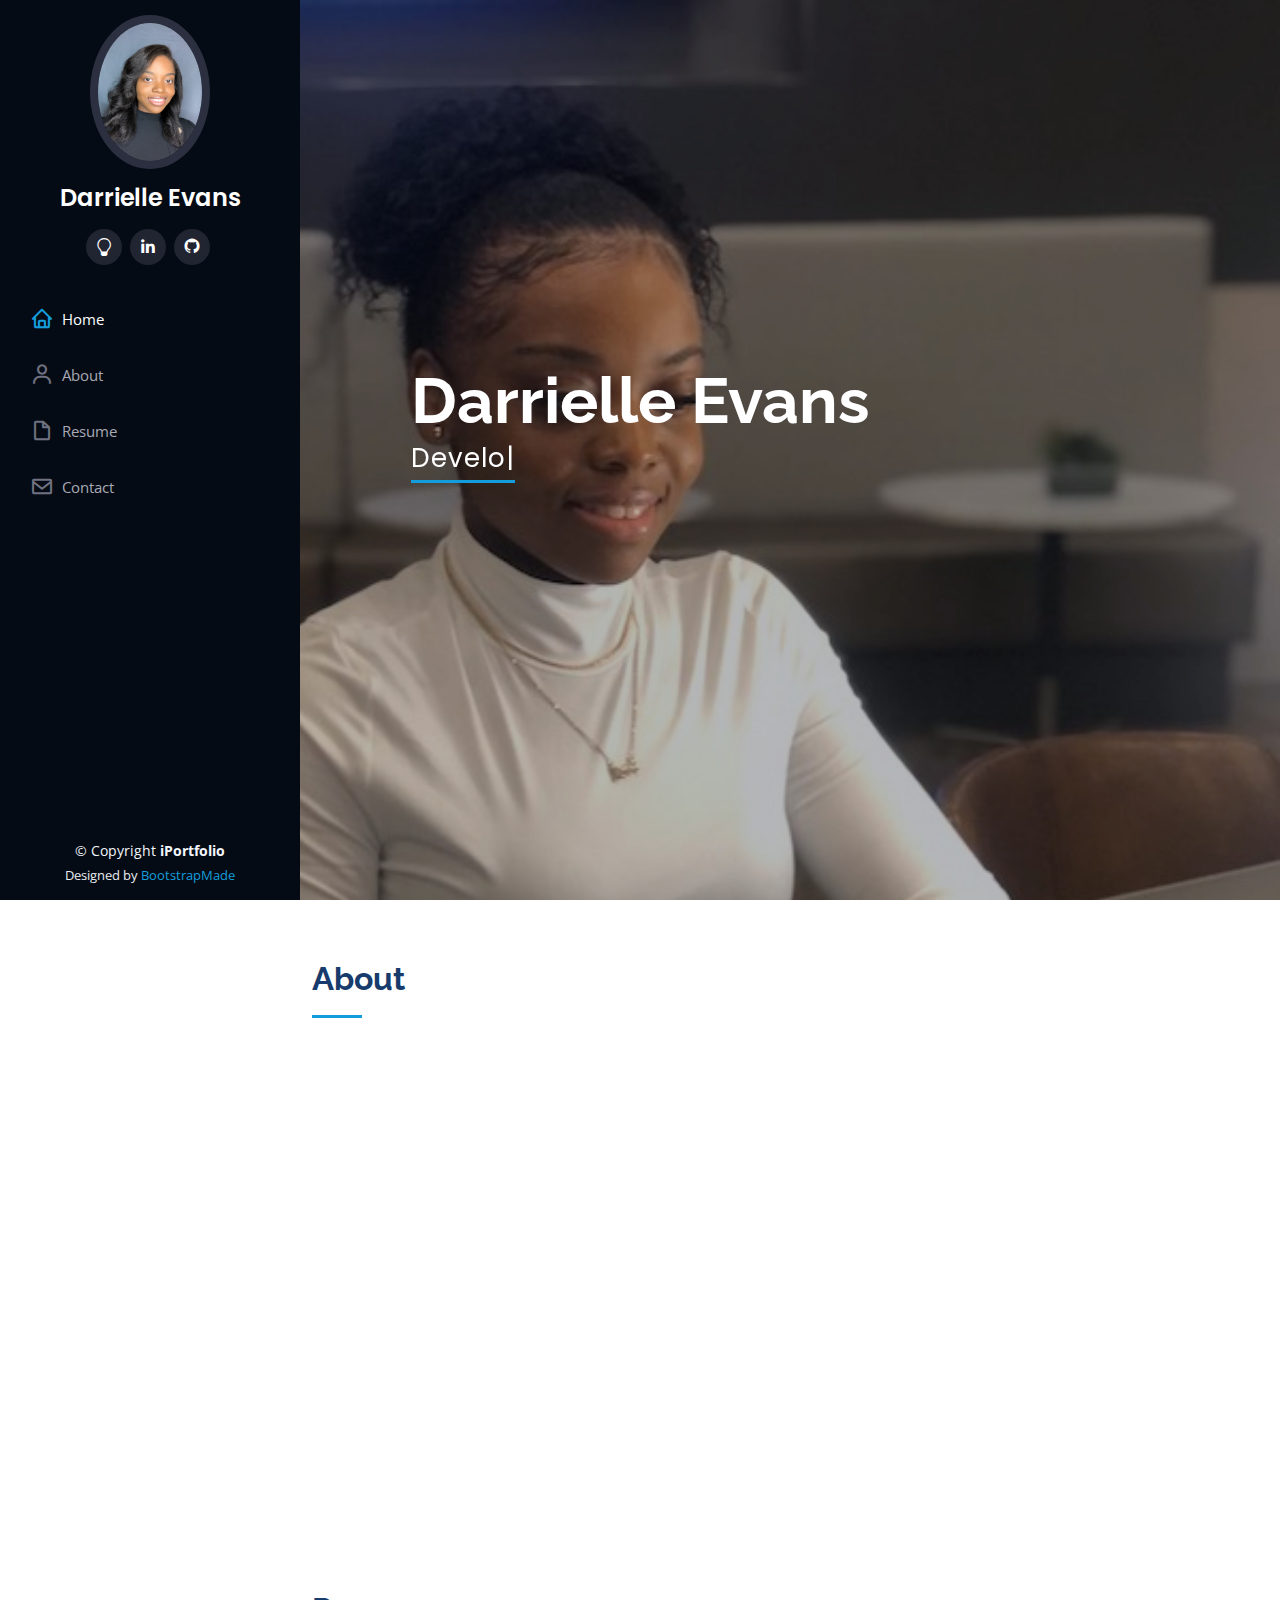
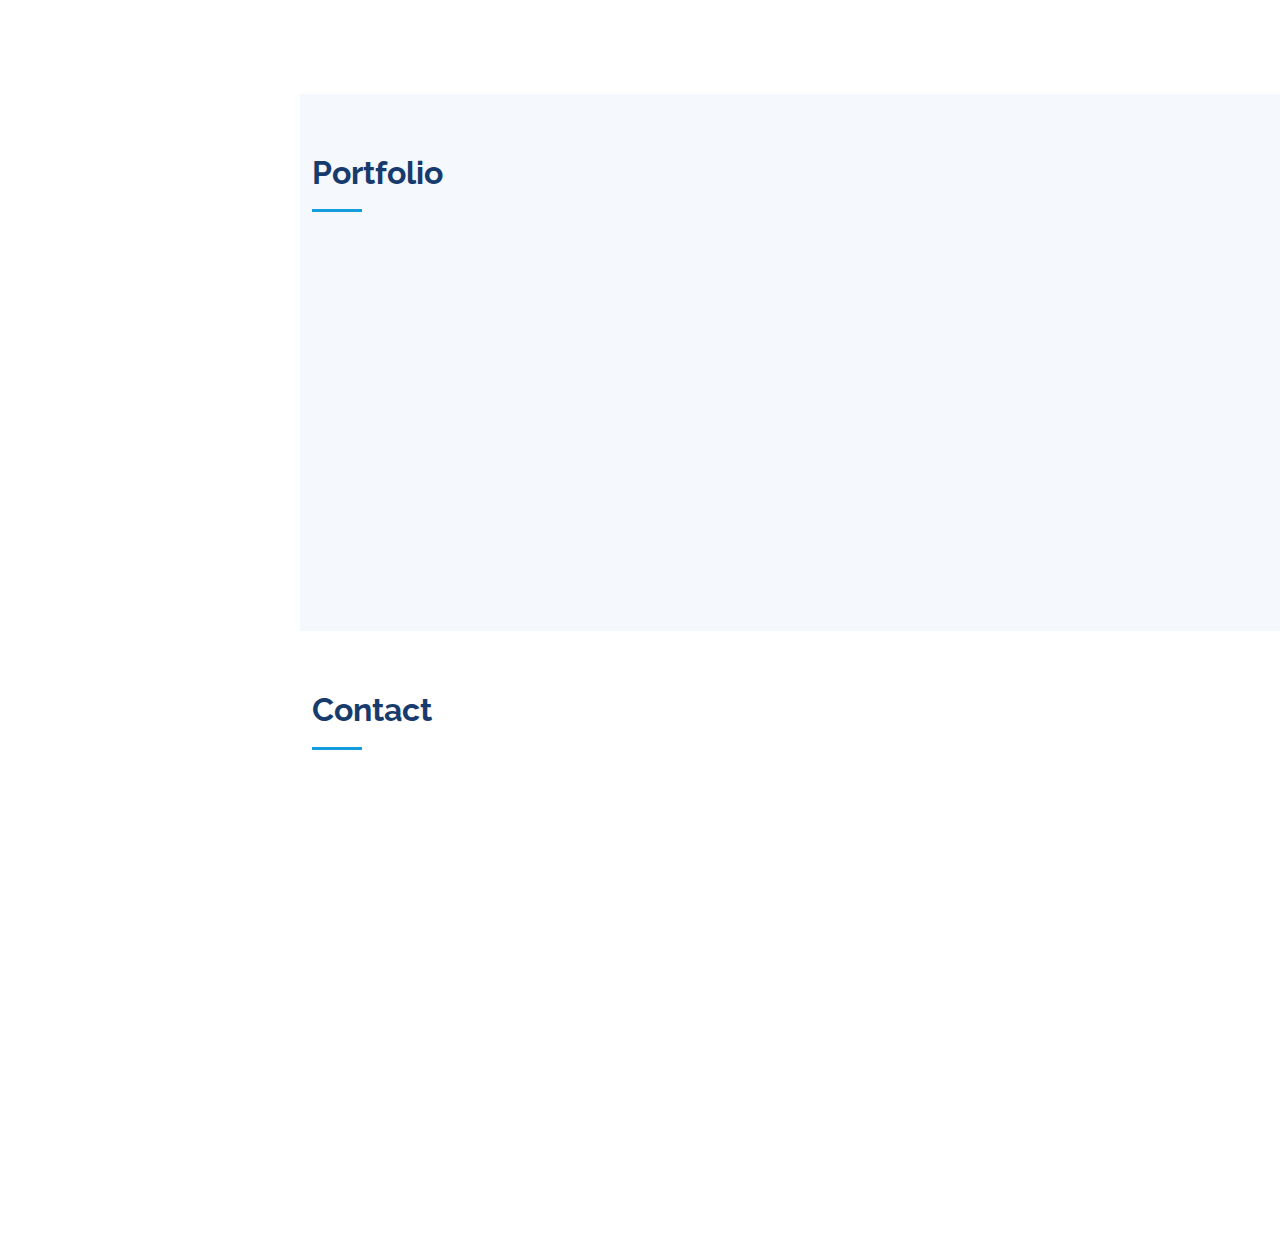
==== commit 554fe974: "added projects to portfolio section" ====
--- a/index.html
+++ b/index.html
@@ -226,11 +226,10 @@
     <section id="portfolio" class="portfolio section-bg">
       <div class="container">
 
-       <!-- <div class="section-title">
+          <div class="section-title">
           <h2>Portfolio</h2>
-          <p>Magnam dolores commodi suscipit. Necessitatibus eius consequatur ex aliquid fuga eum quidem. Sit sint consectetur velit. Quisquam quos quisquam cupiditate. Et nemo qui impedit suscipit alias ea. Quia fugiat sit in iste officiis commodi quidem hic quas.</p>
-        </div>
-
+      </div>
+<!--
         <div class="row" data-aos="fade-up">
           <div class="col-lg-12 d-flex justify-content-center">
             <ul id="portfolio-flters">
@@ -241,36 +240,36 @@
             </ul>
           </div>
         </div>
-
+-->
         <div class="row portfolio-container" data-aos="fade-up" data-aos-delay="100">
-
-          <div class="col-lg-4 col-md-6 portfolio-item filter-app">
-            <div class="portfolio-wrap">
-              <img src="assets/img/portfolio/portfolio-1.jpg" class="img-fluid" alt="">
-              <div class="portfolio-links">
-                <a href="assets/img/portfolio/portfolio-1.jpg" data-gallery="portfolioGallery" class="portfolio-lightbox" title="App 1"><i class="bx bx-plus"></i></a>
-                <a href="portfolio-details.html" title="More Details"><i class="bx bx-link"></i></a>
-              </div>
-            </div>
-          </div>
 
           <div class="col-lg-4 col-md-6 portfolio-item filter-web">
             <div class="portfolio-wrap">
-              <img src="assets/img/portfolio/portfolio-2.jpg" class="img-fluid" alt="">
+              <img src="assets/img/portfolio/Booksgalore.png" class="img-fluid" alt="">
               <div class="portfolio-links">
-                <a href="assets/img/portfolio/portfolio-2.jpg" data-gallery="portfolioGallery" class="portfolio-lightbox" title="Web 3"><i class="bx bx-plus"></i></a>
-                <a href="portfolio-details.html" title="More Details"><i class="bx bx-link"></i></a>
-              </div>
-            </div>
-          </div>
-
-
-
-
-        </div>
-
-      </div>
-    -->
+                <a href="https://darrielleevans.github.io/Bookstore-Inventory-System/" target="-blank" title="view Demo"><i class="bx bx-plus"></i></a>
+                <!--<a href="portfolio-details.html" title="More Details"><i class="bx bx-link"></i></a>-->
+              </div>
+            </div>
+          </div>
+
+          <div class="col-lg-4 col-md-6 portfolio-item filter-web">
+            <div class="portfolio-wrap">
+              <img src="assets/img/portfolio/Rock-Paper-Scissors.png" class="img-fluid" alt="">
+              <div class="portfolio-links">
+                <a href="https://darrielleevans.github.io/ROCK-PAPER-SCISSORS/" target="-blank" title="view Demo"><i class="bx bx-plus"></i></a>
+                
+              </div>
+            </div>
+          </div>
+
+
+
+
+        </div>
+
+      </div>
+    
     </section><!-- End Portfolio Section -->
 
  
